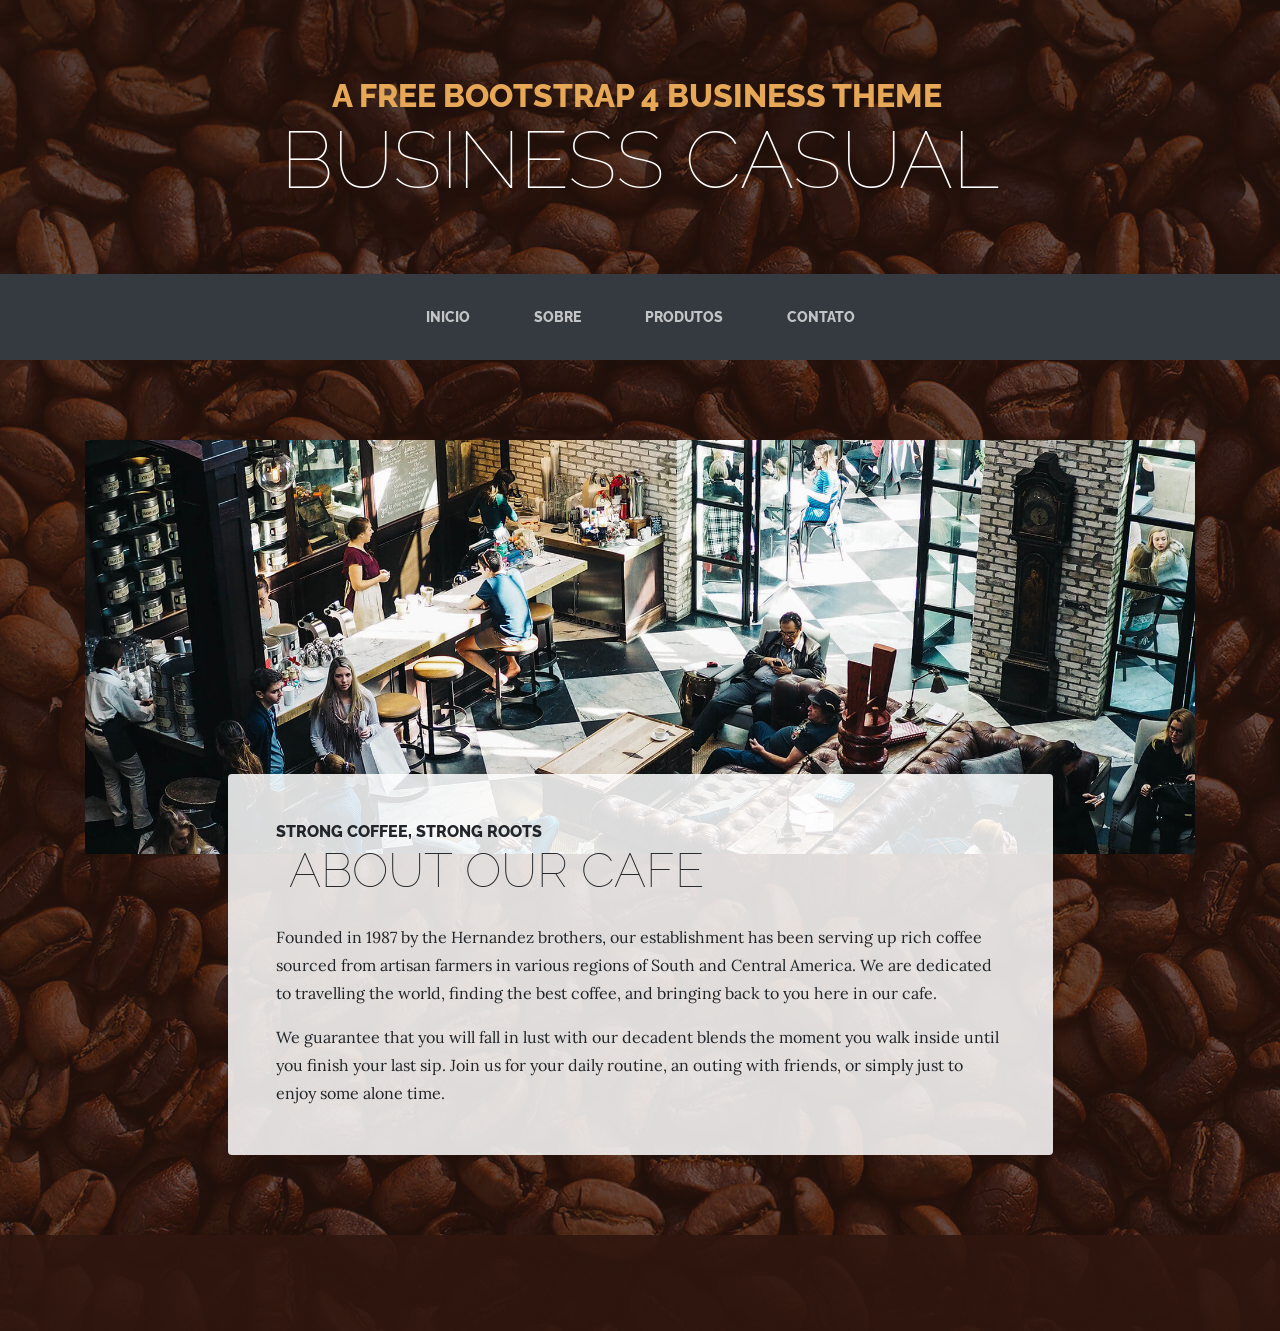
==== about.html @ 395d7e05 "adicionado projeto" ====
<!DOCTYPE html>
<html>

<head>
    <meta charset="utf-8">
    <meta name="viewport" content="width=device-width, initial-scale=1.0, shrink-to-fit=no">
    <title>About us - Brand</title>
    <link rel="stylesheet" href="assets/bootstrap/css/bootstrap.min.css">
    <link rel="stylesheet" href="https://fonts.googleapis.com/css?family=Raleway:100,100i,200,200i,300,300i,400,400i,500,500i,600,600i,700,700i,800,800i,900,900i">
    <link rel="stylesheet" href="https://fonts.googleapis.com/css?family=Lora:400,400i,700,700i">
</head>

<body style="background:linear-gradient(rgba(47, 23, 15, 0.65), rgba(47, 23, 15, 0.65)), url('assets/img/bg.jpg');">
    <h1 class="text-center text-white d-none d-lg-block site-heading"><span class="text-primary site-heading-upper mb-3">A Free Bootstrap 4 Business Theme&nbsp;</span><span class="site-heading-lower">Business Casual</span></h1>
    <nav class="navbar navbar-light navbar-expand-lg bg-dark py-lg-4" id="mainNav">
        <div class="container"><a class="navbar-brand text-uppercase d-lg-none text-expanded" href="#">Brand</a><button data-toggle="collapse" data-target="#navbarResponsive" class="navbar-toggler" aria-controls="navbarResponsive" aria-expanded="false" aria-label="Toggle navigation"><span class="navbar-toggler-icon"></span></button>
            <div
                class="collapse navbar-collapse" id="navbarResponsive">
                <ul class="nav navbar-nav mx-auto">
                    <li class="nav-item" role="presentation"><a class="nav-link" href="index.html">Inicio</a></li>
                    <li class="nav-item" role="presentation"><a class="nav-link" href="about.html">Sobre</a></li>
                    <li class="nav-item" role="presentation"><a class="nav-link" href="products.html">Produtos</a></li>
                    <li class="nav-item" role="presentation"><a class="nav-link" href="store.html">contato</a></li>
                </ul>
        </div>
        </div>
    </nav>
    <section class="page-section about-heading">
        <div class="container"><img class="img-fluid rounded about-heading-img mb-3 mb-lg-0" src="assets/img/about.jpg">
            <div class="about-heading-content">
                <div class="row">
                    <div class="col-lg-10 col-xl-9 mx-auto">
                        <div class="bg-faded rounded p-5">
                            <h2 class="section-heading mb-4"><span class="section-heading-upper">Strong Coffee, Strong Roots</span><span class="section-heading-lower">&nbsp;About Our Cafe</span></h2>
                            <p>Founded in 1987 by the Hernandez brothers, our establishment has been serving up rich coffee sourced from artisan farmers in various regions of South and Central America. We are dedicated to travelling the world, finding the
                                best coffee, and bringing back to you here in our cafe.</p>
                            <p class="mb-0"><span>We guarantee that you will fall in&nbsp;</span><span>lust</span><span>&nbsp;with our decadent blends the moment you walk inside until you finish your last sip. Join us for your daily routine, an outing with friends, or simply just to enjoy some alone time.</span></p>
                        </div>
                    </div>
                </div>
            </div>
        </div>
    </section>
    <footer class="footer text-faded text-center py-5"></footer>
    <script src="assets/js/jquery.min.js"></script>
    <script src="assets/bootstrap/js/bootstrap.min.js"></script>
    <script src="assets/js/current-day.js"></script>
</body>

</html>
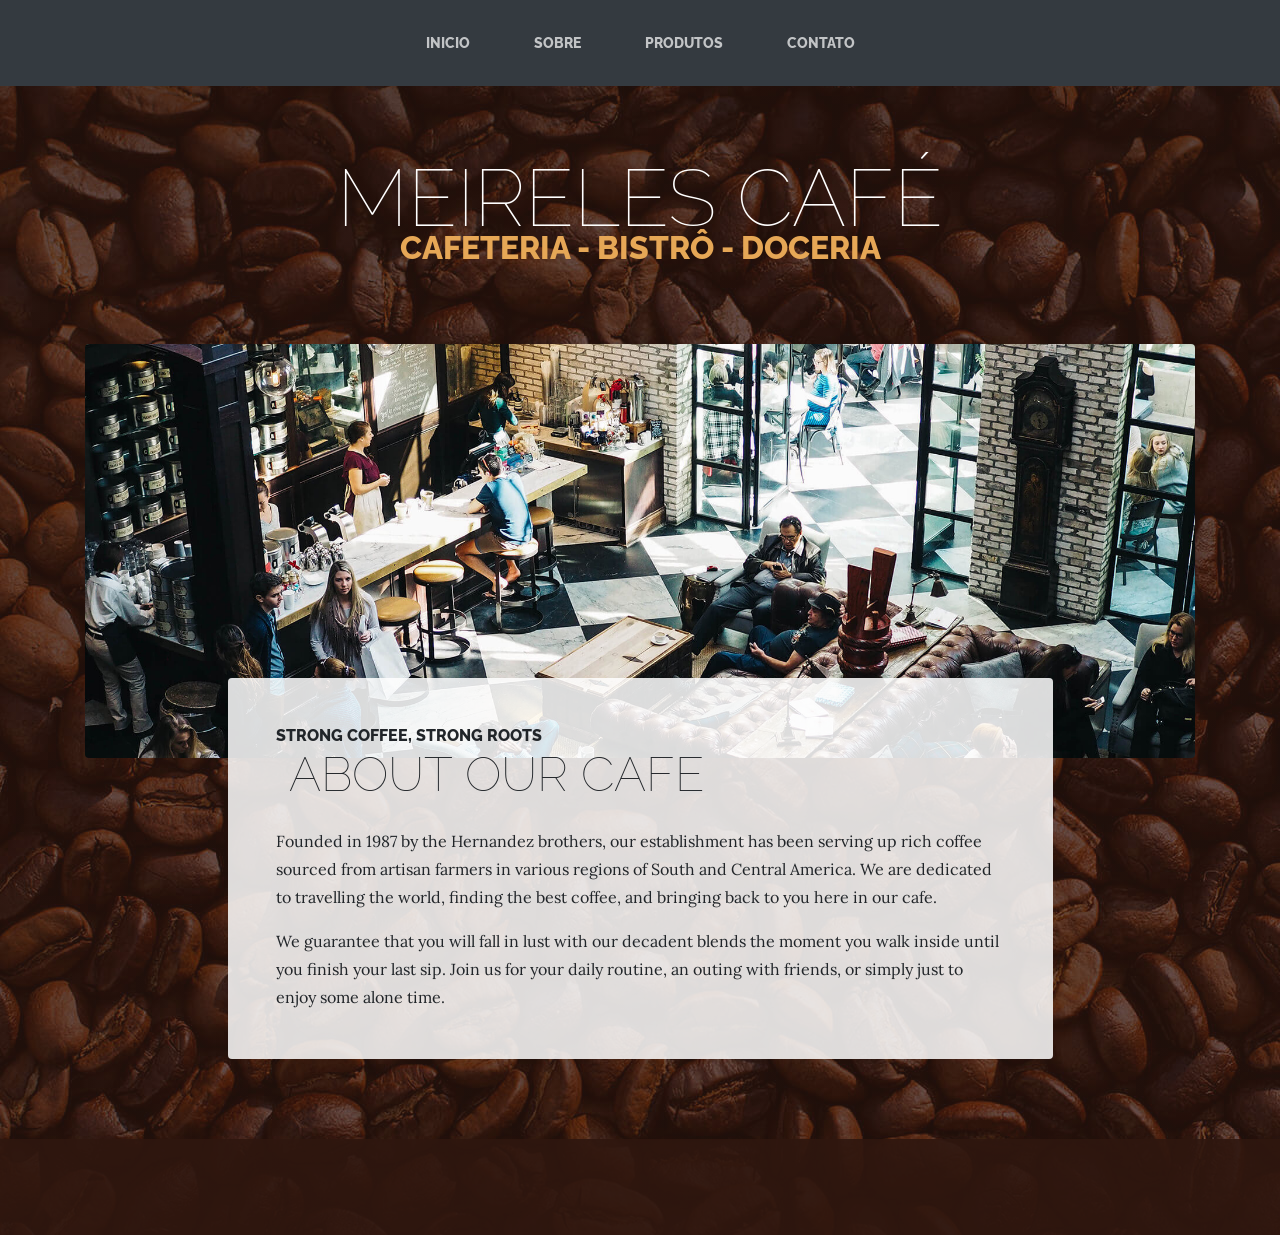
==== commit 7ff12b25: "alterações na pagina do sobre (abount) e página de contato" ====
--- a/about.html
+++ b/about.html
@@ -11,7 +11,6 @@
 </head>
 
 <body style="background:linear-gradient(rgba(47, 23, 15, 0.65), rgba(47, 23, 15, 0.65)), url('assets/img/bg.jpg');">
-    <h1 class="text-center text-white d-none d-lg-block site-heading"><span class="text-primary site-heading-upper mb-3">A Free Bootstrap 4 Business Theme&nbsp;</span><span class="site-heading-lower">Business Casual</span></h1>
     <nav class="navbar navbar-light navbar-expand-lg bg-dark py-lg-4" id="mainNav">
         <div class="container"><a class="navbar-brand text-uppercase d-lg-none text-expanded" href="#">Brand</a><button data-toggle="collapse" data-target="#navbarResponsive" class="navbar-toggler" aria-controls="navbarResponsive" aria-expanded="false" aria-label="Toggle navigation"><span class="navbar-toggler-icon"></span></button>
             <div
@@ -25,6 +24,7 @@
         </div>
         </div>
     </nav>
+    <h1 class="text-center text-white d-none d-lg-block site-heading"><span class="site-heading-lower">Meireles café</span><span class="text-primary site-heading-upper mb-3">cafeteria - Bistrô - doceria</span></h1>
     <section class="page-section about-heading">
         <div class="container"><img class="img-fluid rounded about-heading-img mb-3 mb-lg-0" src="assets/img/about.jpg">
             <div class="about-heading-content">
